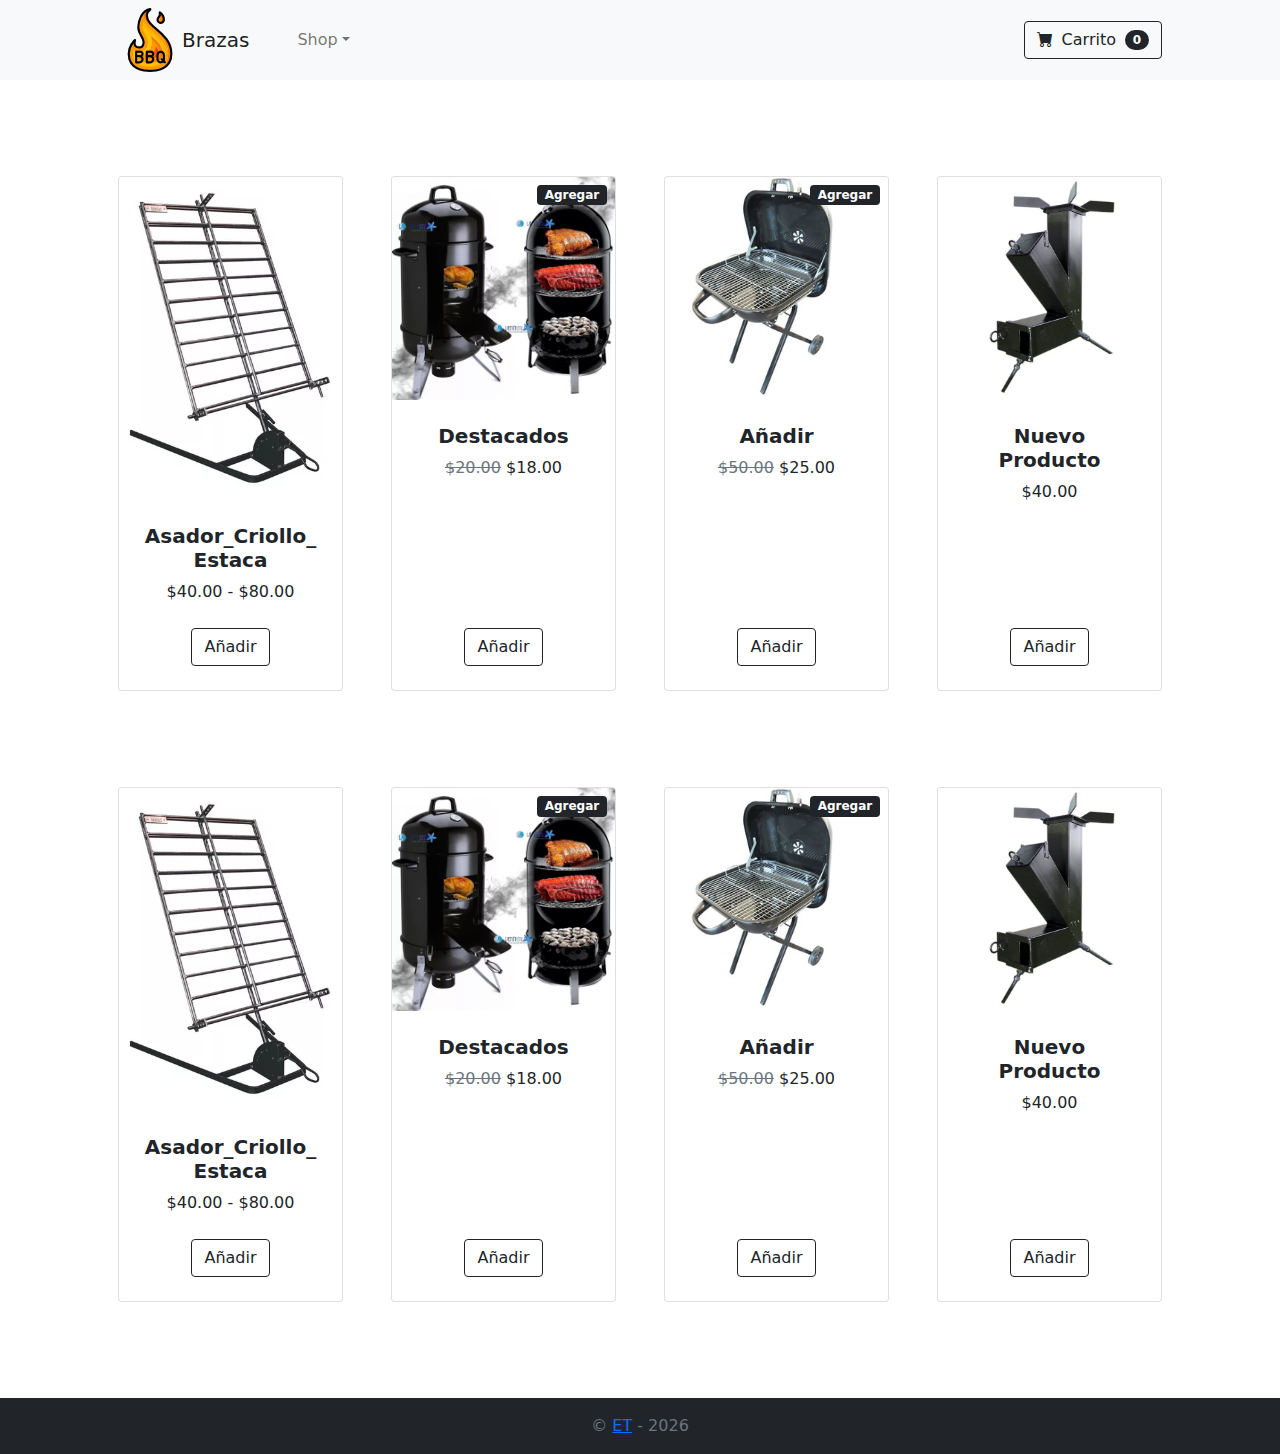
==== Ofertas.html @ 1d41e62b "789" ====
<!DOCTYPE html>
<html lang="en">

<head>
    <meta charset="utf-8" />
    <meta name="viewport" content="width=device-width, initial-scale=1, shrink-to-fit=no" />
    <meta name="description" content="" />
    <meta name="author" content="" />
    <title>Brazas-Nuevos productos</title>
    <!-- Favicon-->
    <link rel="icon" type="image/x-icon" href="assets/ICONO.ico" />
    <!-- Bootstrap icons-->
    <link href="https://cdn.jsdelivr.net/npm/bootstrap-icons@1.5.0/font/bootstrap-icons.css" rel="stylesheet" />
    <!-- Core theme CSS (includes Bootstrap)-->
    <link href="css/styles.css" rel="stylesheet" />
    <link rel="stylesheet" href="style.css">
</head>

<body>
    <!-- Navigation-->
    <nav class="navbar navbar-expand-lg navbar-light bg-light">
        <div class="container px-4 px-lg-5">
            <img src="img/bbq.png" alt="" srcset="">
            <a class="navbar-brand" href="index.html">Brazas</a>
            <button class="navbar-toggler" type="button" data-bs-toggle="collapse"
                data-bs-target="#navbarSupportedContent" aria-controls="navbarSupportedContent" aria-expanded="false"
                aria-label="Toggle navigation"><span class="navbar-toggler-icon"></span></button>
            <div class="collapse navbar-collapse" id="navbarSupportedContent">
                <ul class="navbar-nav me-auto mb-2 mb-lg-0 ms-lg-4">
                    <li class="nav-item dropdown">
                        <a class="nav-link dropdown-toggle" id="navbarDropdown" href="#" role="button"
                            data-bs-toggle="dropdown" aria-expanded="false">Shop</a>
                        <ul class="dropdown-menu" aria-labelledby="navbarDropdown">
                            <li>
                                <hr class="dropdown-divider" />
                            </li>
                            <li><a class="dropdown-item" href="Ofertas.html">Ofertas</a></li>
                            <li><a class="dropdown-item" href="Nuevos Productos.html">Nuevos productos</a></li>
                        </ul>
                    </li>
                </ul>
                <form class="d-flex">
                    <button class="btn btn-outline-dark" type="submit">
                        <i class="bi-cart-fill me-1"></i>
                        Carrito
                        <span class="badge bg-dark text-white ms-1 rounded-pill">0</span>
                    </button>
                </form>
            </div>
        </div>
    </nav>
    <!-- Header-->
    <!-- Section-->
    <section class="py-5">
        <div class="container px-4 px-lg-5 mt-5">
            <div class="row gx-4 gx-lg-5 row-cols-2 row-cols-md-3 row-cols-xl-4 justify-content-center">
                <div class="col mb-5">
                    <div class="card h-100">
                        <!-- Product image-->
                        <img class="card-img-top" src="img/Productos/Asador_Criollo_Estaca.webp" alt="..." />
                        <!-- Product details-->
                        <div class="card-body p-4">
                            <div class="text-center">
                                <!-- Product name-->
                                <h5 class="fw-bolder">Asador_Criollo_Estaca</h5>
                                <!-- Product price-->
                                $40.00 - $80.00
                            </div>
                        </div>
                        <!-- Product actions-->
                        <div class="card-footer p-4 pt-0 border-top-0 bg-transparent">
                            <div class="text-center">
                                <a class="btn btn-outline-dark mt-auto" href="#">Añadir</a>
                                <script src="https://www.mercadopago.com.ar/integrations/v1/web-payment-checkout.js"
                                data-preference-id="272565646-804bb179-c580-4aca-b5a6-c8a277d2e4ea" data-source="button">
                                </script>
                                
                                </div>
                        </div>
                    </div>
                </div>
                <div class="col mb-5">
                    <div class="card h-100">
                        <!-- Sale badge-->
                        <div class="badge bg-dark text-white position-absolute" style="top: 0.5rem; right: 0.5rem">
                            Agregar</div>
                        <!-- Product image-->
                        <img class="card-img-top" src="img/Productos/Aumador_Full_Premiun.webp" alt="..." />
                        <!-- Product details-->
                        <div class="card-body p-4">
                            <div class="text-center">
                                <!-- Product name-->
                                <h5 class="fw-bolder">Destacados</h5>

                                <!-- Product price-->
                                <span class="text-muted text-decoration-line-through">$20.00</span>
                                $18.00
                            </div>
                        </div>
                        <!-- Product actions-->
                        <div class="card-footer p-4 pt-0 border-top-0 bg-transparent">
                            <div class="text-center"><a class="btn btn-outline-dark mt-auto" href="#">Añadir</a>
                                <script src="https://www.mercadopago.com.ar/integrations/v1/web-payment-checkout.js"
                                data-preference-id="272565646-804bb179-c580-4aca-b5a6-c8a277d2e4ea" data-source="button">
                                </script>
                                
                                </div>
                        </div>
                    </div>
                </div>
                <div class="col mb-5">
                    <div class="card h-100">
                        <!-- Sale badge-->
                        <div class="badge bg-dark text-white position-absolute" style="top: 0.5rem; right: 0.5rem">
                            Agregar</div>
                        <!-- Product image-->
                        <img class="card-img-top" src="img/Productos/Churraquero.jpeg" alt="..." />
                        <!-- Product details-->
                        <div class="card-body p-4">
                            <div class="text-center">
                                <!-- Product name-->
                                <h5 class="fw-bolder">Añadir</h5>
                                <!-- Product price-->
                                <span class="text-muted text-decoration-line-through">$50.00</span>
                                $25.00
                            </div>
                        </div>
                        <!-- Product actions-->
                        <div class="card-footer p-4 pt-0 border-top-0 bg-transparent">
                            <div class="text-center"><a class="btn btn-outline-dark mt-auto" href="#">Añadir</a>
                                <script src="https://www.mercadopago.com.ar/integrations/v1/web-payment-checkout.js"
                                data-preference-id="272565646-804bb179-c580-4aca-b5a6-c8a277d2e4ea" data-source="button">
                                </script>
                                
                                </div>
                        </div>
                    </div>
                </div>
                <div class="col mb-5">
                    <div class="card h-100">
                        <!-- Product image-->
                        <img class="card-img-top" src="img/Productos/Cocina_Roket.jpg" alt="..." />
                        <!-- Product details-->
                        <div class="card-body p-4">
                            <div class="text-center">
                                <!-- Product name-->
                                <h5 class="fw-bolder">Nuevo Producto</h5>

                                <!-- Product price-->
                                $40.00
                            </div>
                        </div>
                        <!-- Product actions-->
                        <div class="card-footer p-4 pt-0 border-top-0 bg-transparent">
                            <div class="text-center"><a class="btn btn-outline-dark mt-auto" href="#">Añadir</a>
                                <script src="https://www.mercadopago.com.ar/integrations/v1/web-payment-checkout.js"
                                data-preference-id="272565646-804bb179-c580-4aca-b5a6-c8a277d2e4ea" data-source="button">
                                </script>
                                
                                </div>
                        </div>
                    </div>
                </div>
                
            </div>

        </div>
        <div class="container px-4 px-lg-5 mt-5">
            <div class="row gx-4 gx-lg-5 row-cols-2 row-cols-md-3 row-cols-xl-4 justify-content-center">
                <div class="col mb-5">
                    <div class="card h-100">
                        <!-- Product image-->
                        <img class="card-img-top" src="img/Productos/Asador_Criollo_Estaca.webp" alt="..." />
                        <!-- Product details-->
                        <div class="card-body p-4">
                            <div class="text-center">
                                <!-- Product name-->
                                <h5 class="fw-bolder">Asador_Criollo_Estaca</h5>
                                <!-- Product price-->
                                $40.00 - $80.00
                            </div>
                        </div>
                        <!-- Product actions-->
                        <div class="card-footer p-4 pt-0 border-top-0 bg-transparent">
                            <div class="text-center">
                                <a class="btn btn-outline-dark mt-auto" href="#">Añadir</a>
                                <script src="https://www.mercadopago.com.ar/integrations/v1/web-payment-checkout.js"
                                data-preference-id="272565646-804bb179-c580-4aca-b5a6-c8a277d2e4ea" data-source="button">
                                </script>
                                
                                </div>
                        </div>
                    </div>
                </div>
                <div class="col mb-5">
                    <div class="card h-100">
                        <!-- Sale badge-->
                        <div class="badge bg-dark text-white position-absolute" style="top: 0.5rem; right: 0.5rem">
                            Agregar</div>
                        <!-- Product image-->
                        <img class="card-img-top" src="img/Productos/Aumador_Full_Premiun.webp" alt="..." />
                        <!-- Product details-->
                        <div class="card-body p-4">
                            <div class="text-center">
                                <!-- Product name-->
                                <h5 class="fw-bolder">Destacados</h5>

                                <!-- Product price-->
                                <span class="text-muted text-decoration-line-through">$20.00</span>
                                $18.00
                            </div>
                        </div>
                        <!-- Product actions-->
                        <div class="card-footer p-4 pt-0 border-top-0 bg-transparent">
                            <div class="text-center"><a class="btn btn-outline-dark mt-auto" href="#">Añadir</a>
                                <script src="https://www.mercadopago.com.ar/integrations/v1/web-payment-checkout.js"
                                data-preference-id="272565646-804bb179-c580-4aca-b5a6-c8a277d2e4ea" data-source="button">
                                </script>
                                
                                </div>
                        </div>
                    </div>
                </div>
                <div class="col mb-5">
                    <div class="card h-100">
                        <!-- Sale badge-->
                        <div class="badge bg-dark text-white position-absolute" style="top: 0.5rem; right: 0.5rem">
                            Agregar</div>
                        <!-- Product image-->
                        <img class="card-img-top" src="img/Productos/Churraquero.jpeg" alt="..." />
                        <!-- Product details-->
                        <div class="card-body p-4">
                            <div class="text-center">
                                <!-- Product name-->
                                <h5 class="fw-bolder">Añadir</h5>
                                <!-- Product price-->
                                <span class="text-muted text-decoration-line-through">$50.00</span>
                                $25.00
                            </div>
                        </div>
                        <!-- Product actions-->
                        <div class="card-footer p-4 pt-0 border-top-0 bg-transparent">
                            <div class="text-center"><a class="btn btn-outline-dark mt-auto" href="#">Añadir</a>
                                <script src="https://www.mercadopago.com.ar/integrations/v1/web-payment-checkout.js"
                                data-preference-id="272565646-804bb179-c580-4aca-b5a6-c8a277d2e4ea" data-source="button">
                                </script>
                                
                                </div>
                        </div>
                    </div>
                </div>
                <div class="col mb-5">
                    <div class="card h-100">
                        <!-- Product image-->
                        <img class="card-img-top" src="img/Productos/Cocina_Roket.jpg" alt="..." />
                        <!-- Product details-->
                        <div class="card-body p-4">
                            <div class="text-center">
                                <!-- Product name-->
                                <h5 class="fw-bolder">Nuevo Producto</h5>

                                <!-- Product price-->
                                $40.00
                            </div>
                        </div>
                        <!-- Product actions-->
                        <div class="card-footer p-4 pt-0 border-top-0 bg-transparent">
                            <div class="text-center"><a class="btn btn-outline-dark mt-auto" href="#">Añadir</a>
                                <script src="https://www.mercadopago.com.ar/integrations/v1/web-payment-checkout.js"
                                data-preference-id="272565646-804bb179-c580-4aca-b5a6-c8a277d2e4ea" data-source="button">
                                </script>
                                
                                </div>
                        </div>
                    </div>
                </div>
                
            </div>

        </div>
        
    </section>
    
    <!-- Footer-->
    <footer class="footer mt-auto py-3 bg-dark">
        <div class="container text-center">
            <span class="text-muted">
                &copy; <a href="https://enzotorricella.github.io/" target="_blank">ET</a> -
                <script>document.write(new Date().getFullYear())</script>
            </span>
        </div>
    </footer>
    <!-- Bootstrap core JS-->
    <script src="https://cdn.jsdelivr.net/npm/bootstrap@5.1.0/dist/js/bootstrap.bundle.min.js"></script>
    <!-- Core theme JS-->
    <script src="js/scripts.js"></script>
</body>

</html>
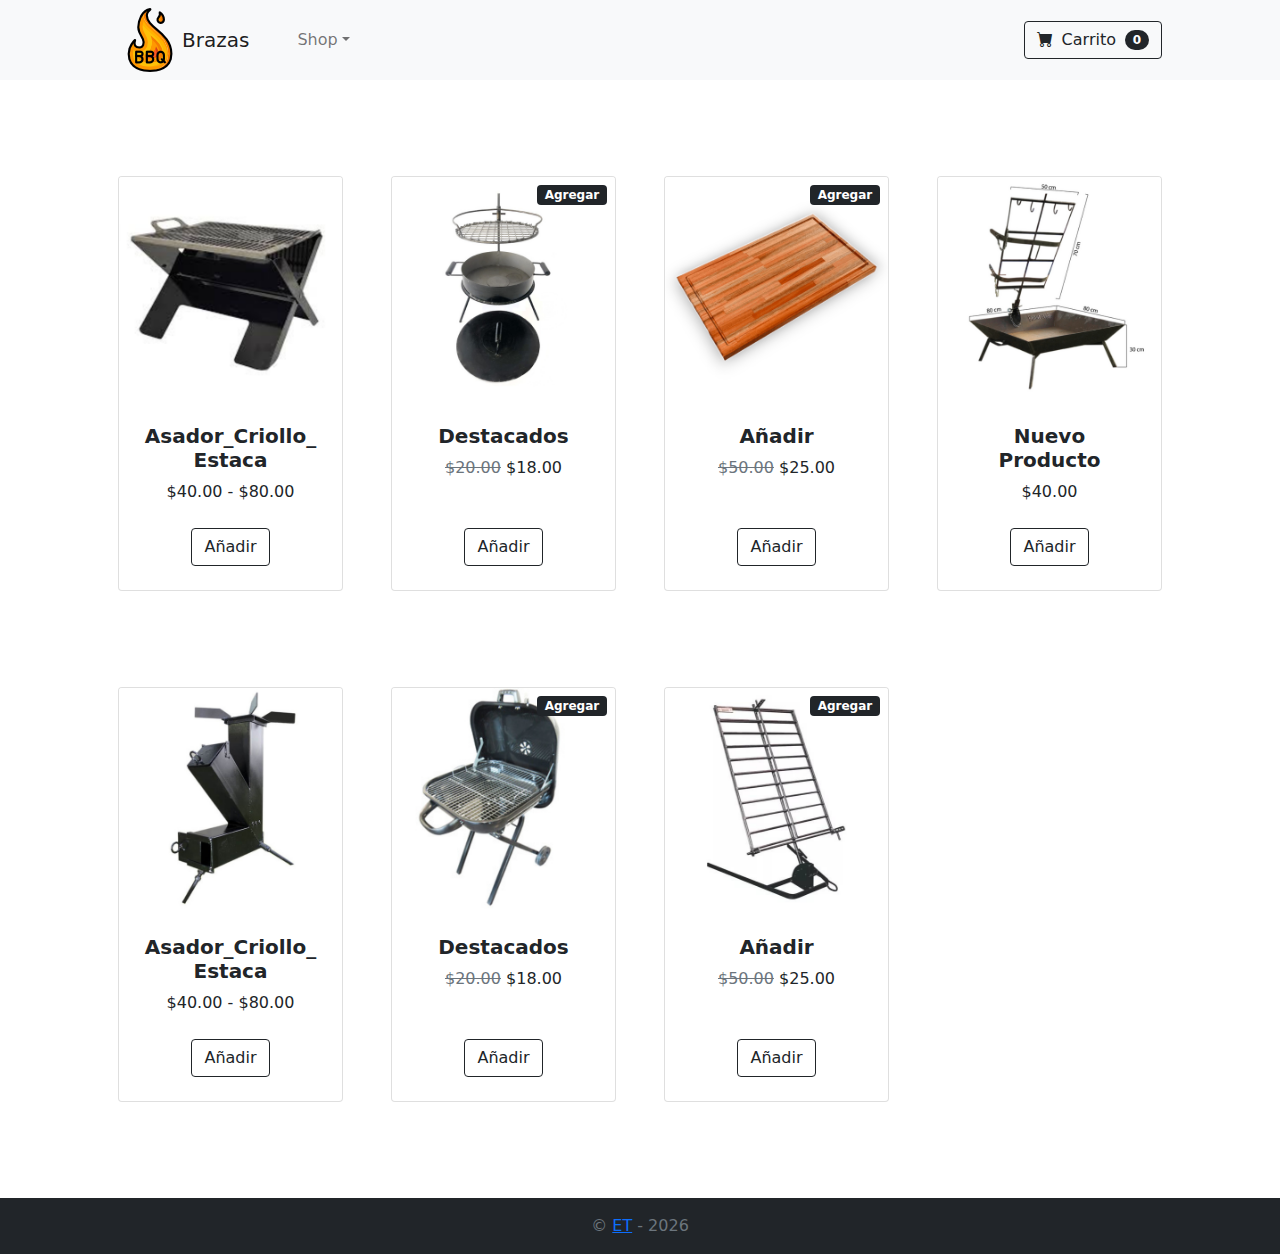
==== commit 10d39565: "actualizacion" ====
--- a/Ofertas.html
+++ b/Ofertas.html
@@ -57,7 +57,7 @@
                 <div class="col mb-5">
                     <div class="card h-100">
                         <!-- Product image-->
-                        <img class="card-img-top" src="img/Productos/Asador_Criollo_Estaca.webp" alt="..." />
+                        <img class="card-img-top" src="img/Productos/Lista_P_Braza/6.png" alt="..." />
                         <!-- Product details-->
                         <div class="card-body p-4">
                             <div class="text-center">
@@ -72,20 +72,21 @@
                             <div class="text-center">
                                 <a class="btn btn-outline-dark mt-auto" href="#">Añadir</a>
                                 <script src="https://www.mercadopago.com.ar/integrations/v1/web-payment-checkout.js"
-                                data-preference-id="272565646-804bb179-c580-4aca-b5a6-c8a277d2e4ea" data-source="button">
-                                </script>
-                                
-                                </div>
-                        </div>
-                    </div>
-                </div>
-                <div class="col mb-5">
-                    <div class="card h-100">
-                        <!-- Sale badge-->
-                        <div class="badge bg-dark text-white position-absolute" style="top: 0.5rem; right: 0.5rem">
-                            Agregar</div>
-                        <!-- Product image-->
-                        <img class="card-img-top" src="img/Productos/Aumador_Full_Premiun.webp" alt="..." />
+                                    data-preference-id="272565646-804bb179-c580-4aca-b5a6-c8a277d2e4ea"
+                                    data-source="button">
+                                    </script>
+
+                            </div>
+                        </div>
+                    </div>
+                </div>
+                <div class="col mb-5">
+                    <div class="card h-100">
+                        <!-- Sale badge-->
+                        <div class="badge bg-dark text-white position-absolute" style="top: 0.5rem; right: 0.5rem">
+                            Agregar</div>
+                        <!-- Product image-->
+                        <img class="card-img-top" src="img/Productos/Lista_P_Braza/7.png" alt="..." />
                         <!-- Product details-->
                         <div class="card-body p-4">
                             <div class="text-center">
@@ -101,20 +102,21 @@
                         <div class="card-footer p-4 pt-0 border-top-0 bg-transparent">
                             <div class="text-center"><a class="btn btn-outline-dark mt-auto" href="#">Añadir</a>
                                 <script src="https://www.mercadopago.com.ar/integrations/v1/web-payment-checkout.js"
-                                data-preference-id="272565646-804bb179-c580-4aca-b5a6-c8a277d2e4ea" data-source="button">
-                                </script>
-                                
-                                </div>
-                        </div>
-                    </div>
-                </div>
-                <div class="col mb-5">
-                    <div class="card h-100">
-                        <!-- Sale badge-->
-                        <div class="badge bg-dark text-white position-absolute" style="top: 0.5rem; right: 0.5rem">
-                            Agregar</div>
-                        <!-- Product image-->
-                        <img class="card-img-top" src="img/Productos/Churraquero.jpeg" alt="..." />
+                                    data-preference-id="272565646-804bb179-c580-4aca-b5a6-c8a277d2e4ea"
+                                    data-source="button">
+                                    </script>
+
+                            </div>
+                        </div>
+                    </div>
+                </div>
+                <div class="col mb-5">
+                    <div class="card h-100">
+                        <!-- Sale badge-->
+                        <div class="badge bg-dark text-white position-absolute" style="top: 0.5rem; right: 0.5rem">
+                            Agregar</div>
+                        <!-- Product image-->
+                        <img class="card-img-top" src="img/Productos/Lista_P_Braza/1.png" alt="..." />
                         <!-- Product details-->
                         <div class="card-body p-4">
                             <div class="text-center">
@@ -129,17 +131,18 @@
                         <div class="card-footer p-4 pt-0 border-top-0 bg-transparent">
                             <div class="text-center"><a class="btn btn-outline-dark mt-auto" href="#">Añadir</a>
                                 <script src="https://www.mercadopago.com.ar/integrations/v1/web-payment-checkout.js"
-                                data-preference-id="272565646-804bb179-c580-4aca-b5a6-c8a277d2e4ea" data-source="button">
-                                </script>
-                                
-                                </div>
-                        </div>
-                    </div>
-                </div>
-                <div class="col mb-5">
-                    <div class="card h-100">
-                        <!-- Product image-->
-                        <img class="card-img-top" src="img/Productos/Cocina_Roket.jpg" alt="..." />
+                                    data-preference-id="272565646-804bb179-c580-4aca-b5a6-c8a277d2e4ea"
+                                    data-source="button">
+                                    </script>
+
+                            </div>
+                        </div>
+                    </div>
+                </div>
+                <div class="col mb-5">
+                    <div class="card h-100">
+                        <!-- Product image-->
+                        <img class="card-img-top" src="img/Productos/Lista_P_Braza/9.png" alt="..." />
                         <!-- Product details-->
                         <div class="card-body p-4">
                             <div class="text-center">
@@ -154,14 +157,15 @@
                         <div class="card-footer p-4 pt-0 border-top-0 bg-transparent">
                             <div class="text-center"><a class="btn btn-outline-dark mt-auto" href="#">Añadir</a>
                                 <script src="https://www.mercadopago.com.ar/integrations/v1/web-payment-checkout.js"
-                                data-preference-id="272565646-804bb179-c580-4aca-b5a6-c8a277d2e4ea" data-source="button">
-                                </script>
-                                
-                                </div>
-                        </div>
-                    </div>
-                </div>
-                
+                                    data-preference-id="272565646-804bb179-c580-4aca-b5a6-c8a277d2e4ea"
+                                    data-source="button">
+                                    </script>
+
+                            </div>
+                        </div>
+                    </div>
+                </div>
+
             </div>
 
         </div>
@@ -170,7 +174,7 @@
                 <div class="col mb-5">
                     <div class="card h-100">
                         <!-- Product image-->
-                        <img class="card-img-top" src="img/Productos/Asador_Criollo_Estaca.webp" alt="..." />
+                        <img class="card-img-top" src="img/Productos/Lista_P_Braza/10.png" alt="..." />
                         <!-- Product details-->
                         <div class="card-body p-4">
                             <div class="text-center">
@@ -185,20 +189,21 @@
                             <div class="text-center">
                                 <a class="btn btn-outline-dark mt-auto" href="#">Añadir</a>
                                 <script src="https://www.mercadopago.com.ar/integrations/v1/web-payment-checkout.js"
-                                data-preference-id="272565646-804bb179-c580-4aca-b5a6-c8a277d2e4ea" data-source="button">
-                                </script>
-                                
-                                </div>
-                        </div>
-                    </div>
-                </div>
-                <div class="col mb-5">
-                    <div class="card h-100">
-                        <!-- Sale badge-->
-                        <div class="badge bg-dark text-white position-absolute" style="top: 0.5rem; right: 0.5rem">
-                            Agregar</div>
-                        <!-- Product image-->
-                        <img class="card-img-top" src="img/Productos/Aumador_Full_Premiun.webp" alt="..." />
+                                    data-preference-id="272565646-804bb179-c580-4aca-b5a6-c8a277d2e4ea"
+                                    data-source="button">
+                                    </script>
+
+                            </div>
+                        </div>
+                    </div>
+                </div>
+                <div class="col mb-5">
+                    <div class="card h-100">
+                        <!-- Sale badge-->
+                        <div class="badge bg-dark text-white position-absolute" style="top: 0.5rem; right: 0.5rem">
+                            Agregar</div>
+                        <!-- Product image-->
+                        <img class="card-img-top" src="img/Productos/Lista_P_Braza/11.png" alt="..." />
                         <!-- Product details-->
                         <div class="card-body p-4">
                             <div class="text-center">
@@ -214,20 +219,21 @@
                         <div class="card-footer p-4 pt-0 border-top-0 bg-transparent">
                             <div class="text-center"><a class="btn btn-outline-dark mt-auto" href="#">Añadir</a>
                                 <script src="https://www.mercadopago.com.ar/integrations/v1/web-payment-checkout.js"
-                                data-preference-id="272565646-804bb179-c580-4aca-b5a6-c8a277d2e4ea" data-source="button">
-                                </script>
-                                
-                                </div>
-                        </div>
-                    </div>
-                </div>
-                <div class="col mb-5">
-                    <div class="card h-100">
-                        <!-- Sale badge-->
-                        <div class="badge bg-dark text-white position-absolute" style="top: 0.5rem; right: 0.5rem">
-                            Agregar</div>
-                        <!-- Product image-->
-                        <img class="card-img-top" src="img/Productos/Churraquero.jpeg" alt="..." />
+                                    data-preference-id="272565646-804bb179-c580-4aca-b5a6-c8a277d2e4ea"
+                                    data-source="button">
+                                    </script>
+
+                            </div>
+                        </div>
+                    </div>
+                </div>
+                <div class="col mb-5">
+                    <div class="card h-100">
+                        <!-- Sale badge-->
+                        <div class="badge bg-dark text-white position-absolute" style="top: 0.5rem; right: 0.5rem">
+                            Agregar</div>
+                        <!-- Product image-->
+                        <img class="card-img-top" src="img/Productos/Lista_P_Braza/12.png" alt="..." />
                         <!-- Product details-->
                         <div class="card-body p-4">
                             <div class="text-center">
@@ -241,46 +247,21 @@
                         <!-- Product actions-->
                         <div class="card-footer p-4 pt-0 border-top-0 bg-transparent">
                             <div class="text-center"><a class="btn btn-outline-dark mt-auto" href="#">Añadir</a>
-                                <script src="https://www.mercadopago.com.ar/integrations/v1/web-payment-checkout.js"
-                                data-preference-id="272565646-804bb179-c580-4aca-b5a6-c8a277d2e4ea" data-source="button">
-                                </script>
-                                
-                                </div>
-                        </div>
-                    </div>
-                </div>
-                <div class="col mb-5">
-                    <div class="card h-100">
-                        <!-- Product image-->
-                        <img class="card-img-top" src="img/Productos/Cocina_Roket.jpg" alt="..." />
-                        <!-- Product details-->
-                        <div class="card-body p-4">
-                            <div class="text-center">
-                                <!-- Product name-->
-                                <h5 class="fw-bolder">Nuevo Producto</h5>
-
-                                <!-- Product price-->
-                                $40.00
-                            </div>
-                        </div>
-                        <!-- Product actions-->
-                        <div class="card-footer p-4 pt-0 border-top-0 bg-transparent">
-                            <div class="text-center"><a class="btn btn-outline-dark mt-auto" href="#">Añadir</a>
-                                <script src="https://www.mercadopago.com.ar/integrations/v1/web-payment-checkout.js"
-                                data-preference-id="272565646-804bb179-c580-4aca-b5a6-c8a277d2e4ea" data-source="button">
-                                </script>
-                                
-                                </div>
-                        </div>
-                    </div>
-                </div>
-                
+
+
+                            </div>
+                        </div>
+                    </div>
+                </div>
+                <div class="col mb-5"></div>
             </div>
 
         </div>
-        
+
+        </div>
+
     </section>
-    
+
     <!-- Footer-->
     <footer class="footer mt-auto py-3 bg-dark">
         <div class="container text-center">
